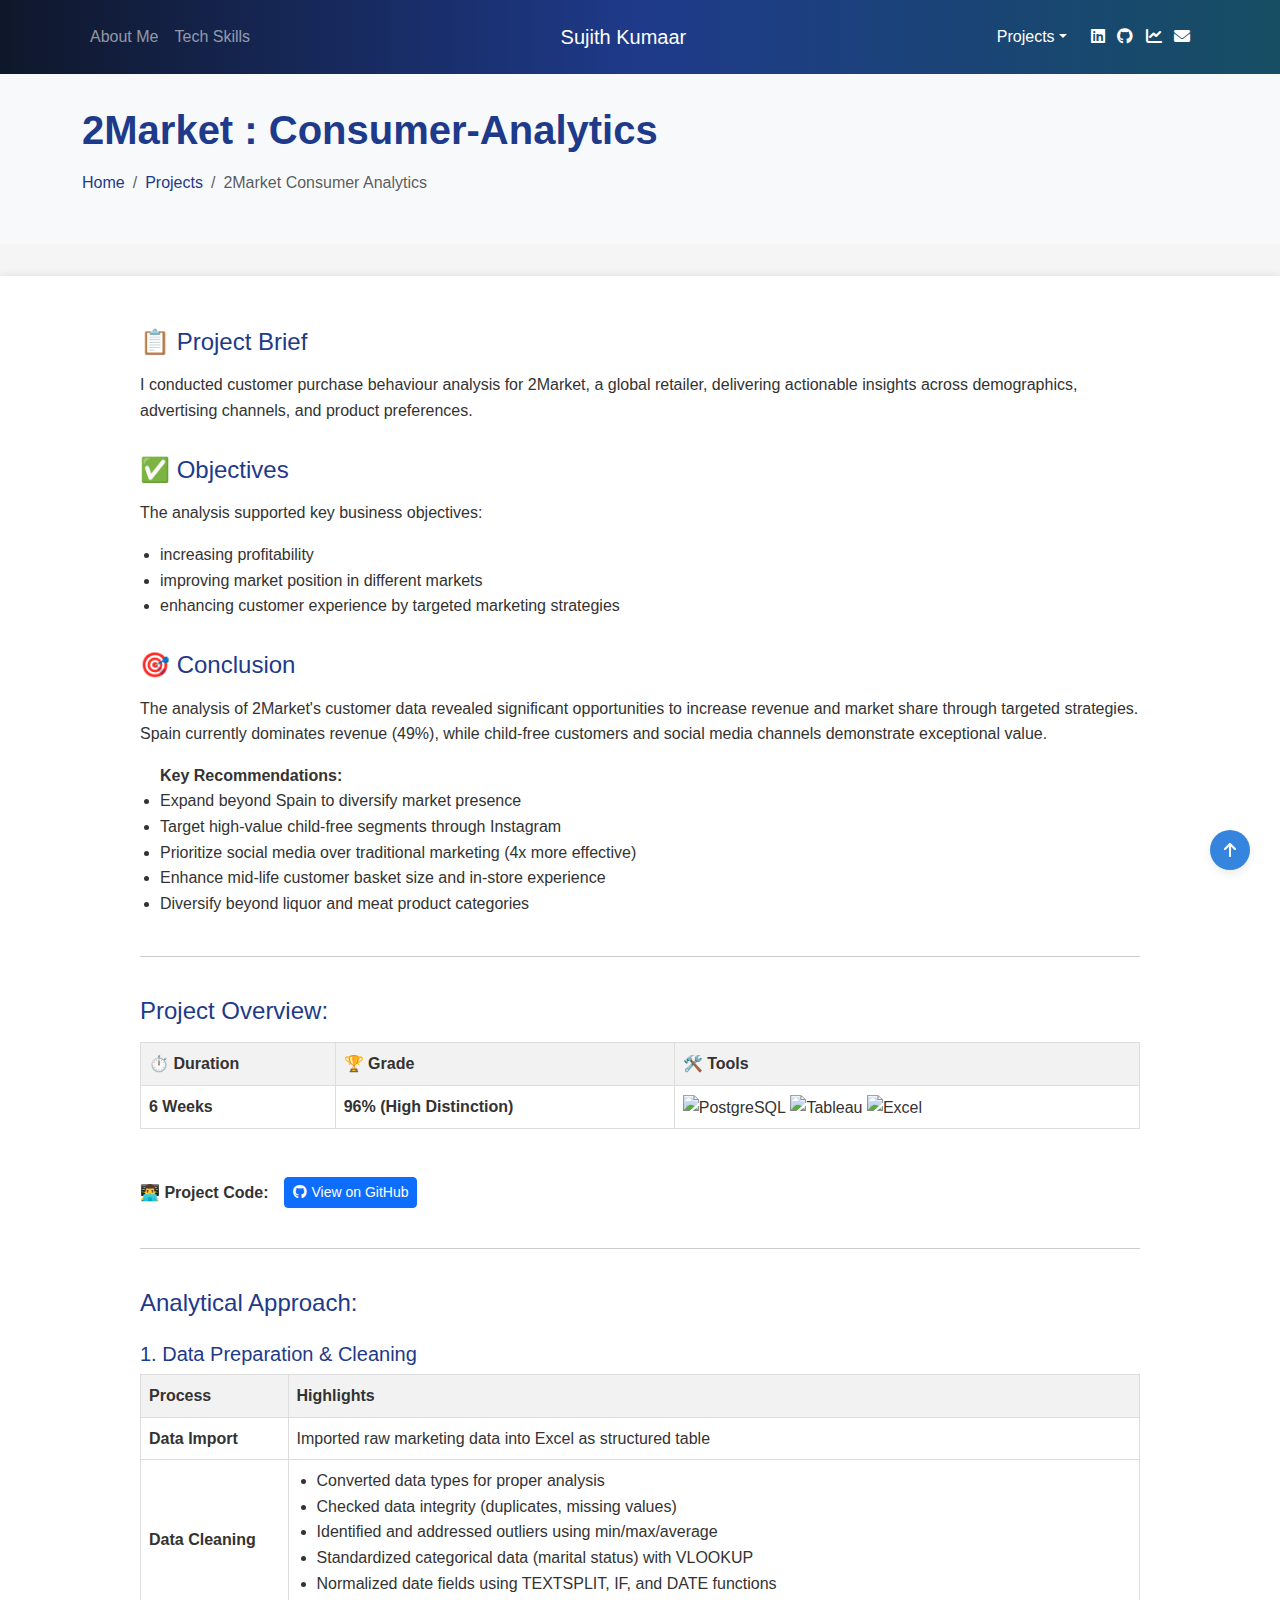
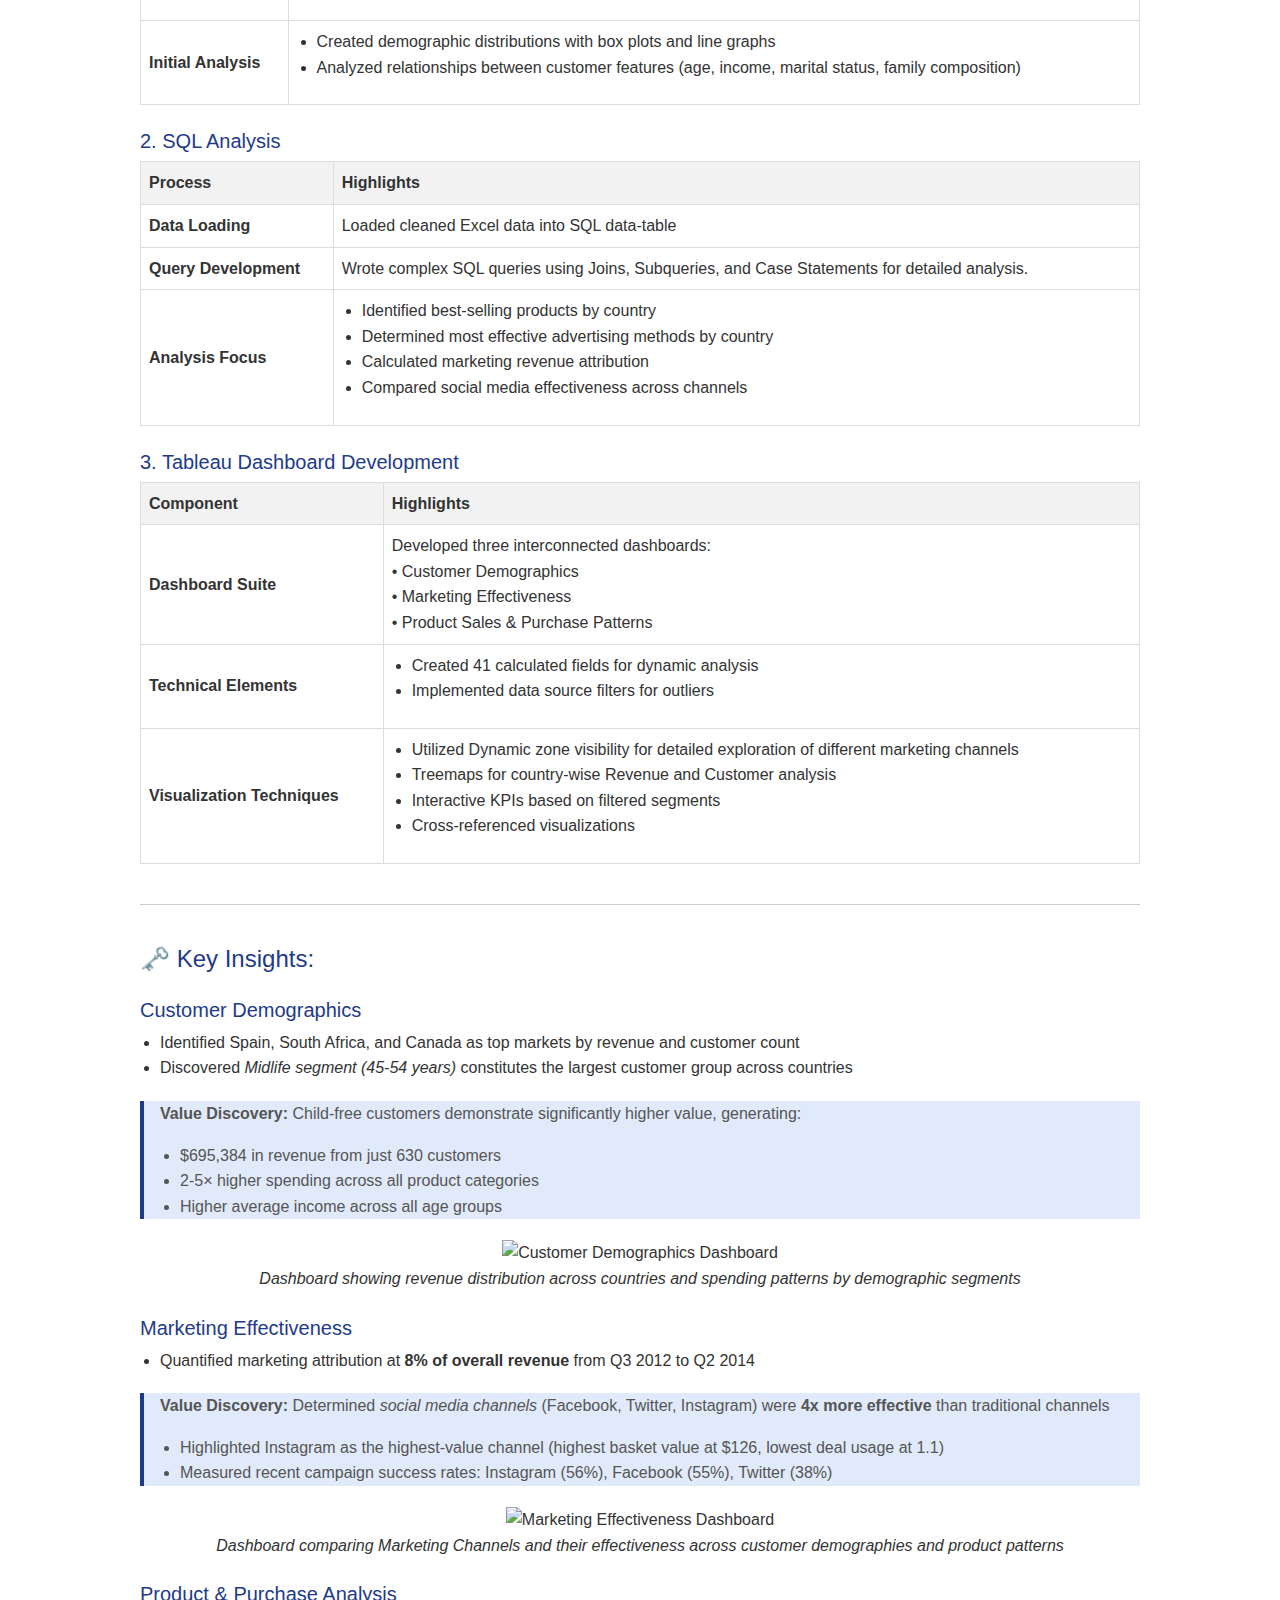
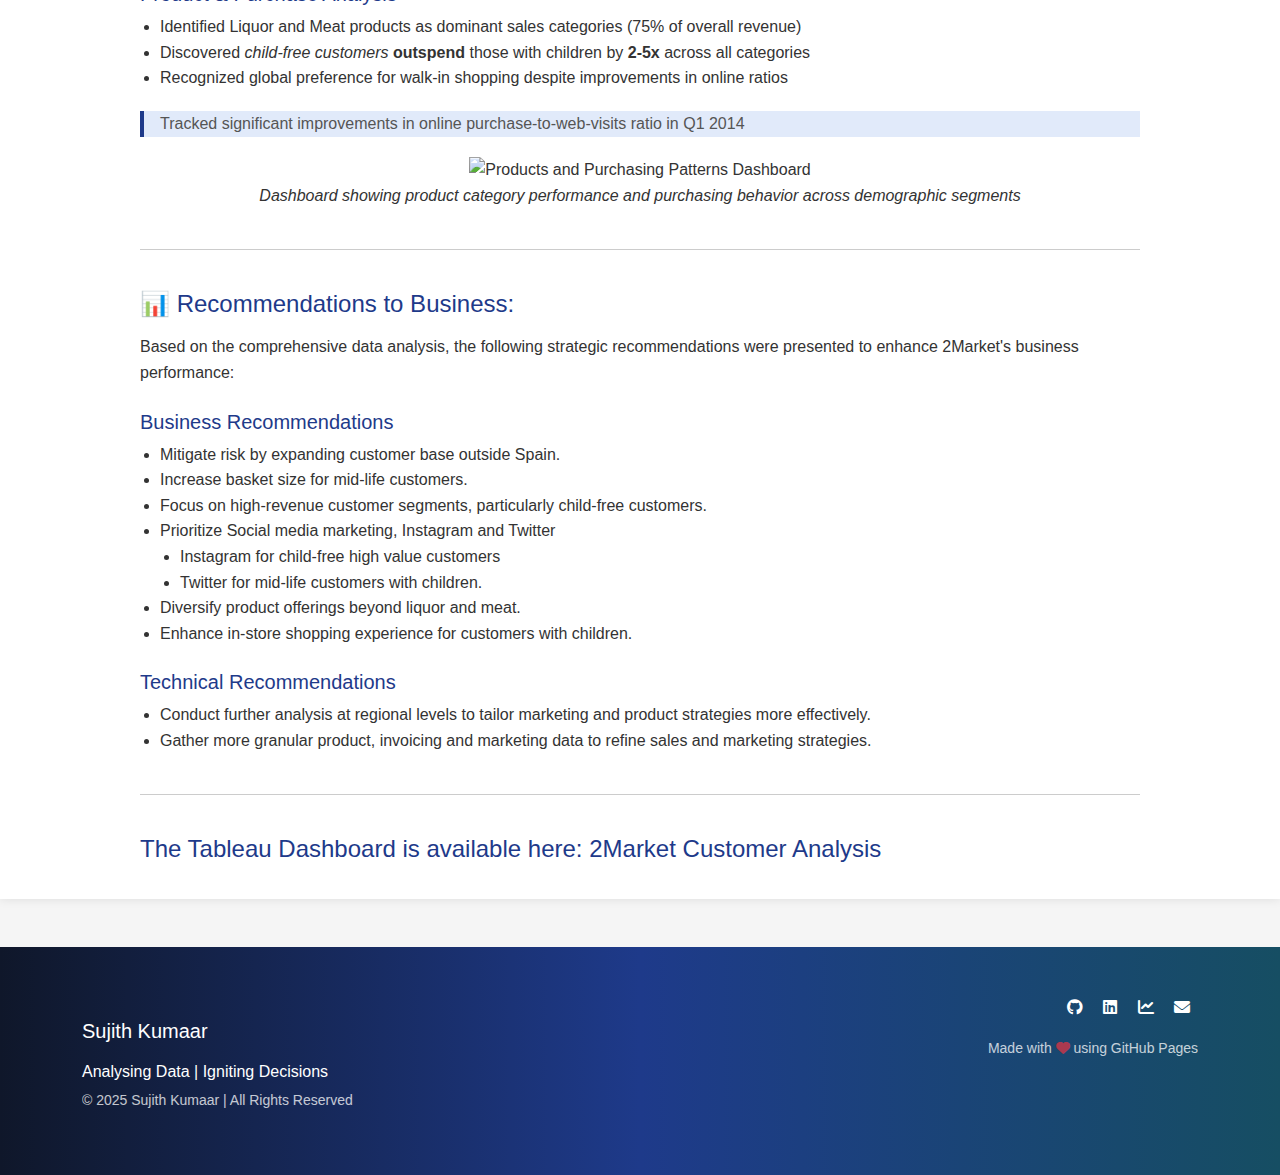
==== 2Market_project.html @ 32419f1b "Add files via upload" ====
<!DOCTYPE html>
<html lang="en">
<head>
  <meta charset="UTF-8">
  <meta name="viewport" content="width=device-width, initial-scale=1.0">
  <title>2Market Consumer Analytics</title>
  <!-- Bootstrap for responsive design -->
  <link href="https://cdn.jsdelivr.net/npm/bootstrap@5.3.0-alpha1/dist/css/bootstrap.min.css" rel="stylesheet">
  <!-- Font Awesome for icons -->
  <link rel="stylesheet" href="https://cdnjs.cloudflare.com/ajax/libs/font-awesome/6.0.0/css/all.min.css">
  <style>
    /* Core Styling Variables */
    :root {
      --primary-gradient: linear-gradient(to right, #0f172a, #1e3a8a, #164e63);
      --highlight-blue: #1e3a8a;
      --light-gray: #f8f9fa;
      --divider-color: #e9ecef;
    }
    
    /* General Styles */
    body {
      font-family: 'Segoe UI', Tahoma, Geneva, Verdana, sans-serif;
      line-height: 1.6;
      color: #333;
      background-color: #f5f5f5;
    }

    /* Navigation Styles */
    .navbar {
      background: var(--primary-gradient);
      padding: 1rem 0;
    }
    
    /* Back to Top Button */
    .back-to-top {
      position: fixed;
      border-radius: 50%;
      bottom: 30px;
      right: 30px;
      width: 40px;
      height: 40px;
      background-color: #0366d6;
      color: white;
      display: flex;
      align-items: center;
      justify-content: center;
      box-shadow: 0 4px 10px rgba(0,0,0,0.1);
      z-index: 99;
      opacity: 0.8;
      transition: opacity 0.3s;
    }
    
    .back-to-top:hover {
      opacity: 1;
      color: white;
    }
    
    /* Project Content Styles */
    .container-lg {
      max-width: 100%;
      margin: auto;
      background-color: #fff;
      padding: 20px;
      box-shadow: 0 0 10px rgba(0, 0, 0, 0.1);
    }
    
    h1, h2, h3, h4, h5, h6 {
      color: var(--highlight-blue);
    }

    h3, h4 {
      margin-top: 2rem;  /* Adds space above headings */
      margin-bottom: 1rem;  /* Adds space below headings */
    }

    h5 {
      margin-top: 1.5rem;  /* Slightly less space for subheadings */
    }

    hr {
      margin: 2.5rem 0;  /* Increased vertical margin around horizontal rules */
    }
    
    table {
      width: 100%;
      border-collapse: collapse;
      margin-bottom: 20px;
    }
    
    th, td {
      border: 1px solid #ddd;
      padding: 8px;
      text-align: left;
    }
    
    th {
      background-color: #f2f2f2;
    }
    
    img {
      max-width: 75%;
      height: auto;
    }
    
    ul {
      list-style-type: disc;
      padding-left: 20px;
    }
    
    blockquote {
      border-left: 4px solid var(--highlight-blue);
      padding-left: 16px;
      color: #555;
      background-color: #e1eafa;
      margin: 20px 0;
    }
    
    a {
      color: var(--highlight-blue);
      text-decoration: none;
    }
    
    a:hover {
      text-decoration: underline;
    }
    
    .section-peek-line {
      width: 50px;
      height: 4px;
      background: var(--primary-gradient);
      margin: 0 auto;
      border-radius: 2px;
    }
    
    .section-title {
      position: relative;
      display: inline-block;
      margin-bottom: 2.5rem;
      font-weight: 600;
    }

    .section-title::after {
      content: '';
      position: absolute;
      left: 0;
      bottom: -10px;
      width: 60px;
      height: 3px;
      background: var(--primary-gradient);
    }
    
    /* Project-specific styles */
    .project-header {
      background-color: var(--light-gray);
      padding: 2rem 0;
      margin-bottom: 2rem;
    }
    
    .project-title {
      font-size: 2.5rem;
      font-weight: bold;
      margin-bottom: 1rem;
    }
    .project-content {
      max-width: 1000px;
      margin: 0 auto;
    }    
      /* Footer Styles */
      .footer {
      background: var(--primary-gradient);
      color: white;
      padding: 3rem 0;
    }

    .footer h5, .footer p {
      color: white !important;
    }

  </style>
</head>

<body>
  <!-- Navigation from Homepage -->
  <header class="sticky-top">
    <nav class="navbar navbar-expand-lg navbar-dark">
      <div class="container">
        <!-- Mobile Toggle Button -->
        <button class="navbar-toggler order-0" type="button" data-bs-toggle="collapse" data-bs-target="#navbarNav">
          <span class="navbar-toggler-icon"></span>
        </button>
        
        <!-- Navigation Links (left side) -->
        <div class="collapse navbar-collapse order-1 order-lg-0" id="navbarNav">
          <ul class="navbar-nav me-auto">
            <li class="nav-item">
              <a class="nav-link" href="homepage.html#about">About Me</a>
            </li>
            <li class="nav-item">
              <a class="nav-link" href="homepage.html#skills">Tech Skills</a>
            </li>
          </ul>
        </div>
        
        <!-- Centered Brand/Logo -->
        <a class="navbar-brand mx-auto order-0 order-lg-1" href="homepage.html">Sujith Kumaar</a>
        
        <!-- Navigation Links (right side) -->
        <div class="collapse navbar-collapse order-2" id="navbarNav2">
          <ul class="navbar-nav ms-auto">
            <li class="nav-item dropdown">
              <a class="nav-link dropdown-toggle active" href="homepage.html#projects" id="projectsDropdown" role="button" data-bs-toggle="dropdown" aria-expanded="false">Projects</a>
              <ul class="dropdown-menu" aria-labelledby="projectsDropdown">
                <li><a class="dropdown-item" href="homepage.html#projects">All Projects</a></li>
                <li><hr class="dropdown-divider"></li>
                <li><a class="dropdown-item" href="turtle_games_project.html">Turtle Games</a></li>
                <li><a class="dropdown-item" href="nhs_project.html">NHS UK</a></li>
                <li><a class="dropdown-item active" href="2Market_project.html">2Market</a></li>
                <!--<li><a class="dropdown-item" href="vantage_project.html">Vantage Data</a></li>-->
              </ul>
            </li>
          </ul>
          <div class="ms-3 d-none d-lg-block">
            <a href="https://linkedin.com/in/sujith-kumaar-kc" class="text-white me-2" target="_blank"><i class="fab fa-linkedin"></i></a>
            <a href="https://github.com/Sujith-DA279" class="text-white me-2" target="_blank"><i class="fab fa-github"></i></a>
            <a href="https://public.tableau.com/app/profile/sujith.kumaar.k.c" class="text-white me-2" target="_blank"><i class="fas fa-chart-line"></i></a>
            <a href="mailto:sujithkumaar.kc@gmail.com" class="text-white me-2"><i class="fas fa-envelope"></i></a>
          </div>
        </div>
      </div>
    </nav>
  </header>

  <!-- Project Content Section -->
  <div class="project-header">
    <div class="container">
      <h1 class="project-title">2Market : Consumer-Analytics</h1>
      <nav aria-label="breadcrumb">
        <ol class="breadcrumb">
          <li class="breadcrumb-item"><a href="homepage.html">Home</a></li>
          <li class="breadcrumb-item"><a href="homepage.html#projects">Projects</a></li>
          <li class="breadcrumb-item active" aria-current="page">2Market Consumer Analytics</li>
        </ol>
      </nav>
    </div>
  </div>

  <div class="container-lg p-responsive mt-2 mb-5">
    <div class="project-content">
     <article class="markdown-body">
      <h4>📋 Project Brief</h4>
      <p>
        I conducted customer purchase behaviour analysis for 2Market, a global retailer, delivering actionable insights across demographics, advertising channels, and product preferences.
      </p>

      <h4>✅ Objectives</h4>
      <p>
        The analysis supported key business objectives:
      </p>
      <ul>
        <li>increasing profitability</li>
        <li>improving market position in different markets</li>
        <li>enhancing customer experience by targeted marketing strategies</li>
      </ul>


      <h4>🎯 Conclusion </h4>
      <p>
        The analysis of 2Market's customer data revealed significant opportunities to increase revenue and market share through targeted strategies. Spain currently dominates revenue (49%), while child-free customers and social media channels demonstrate exceptional value. 
      </p>
      <ul>
      <b>Key Recommendations:</b>
        <li>Expand beyond Spain to diversify market presence</li>
        <li>Target high-value child-free segments through Instagram</li>
        <li>Prioritize social media over traditional marketing (4x more effective)</li>
        <li>Enhance mid-life customer basket size and in-store experience</li>
        <li>Diversify beyond liquor and meat product categories</li>
     </ul>
      <hr>

      <h4>Project Overview:</h4>
      <div>
        <table>
          <tr>
            <th>⏱️ Duration</th>
            <th>🏆 Grade</th>
            <th>🛠️ Tools</th>
          </tr>
          <tr>
            <td><b>6 Weeks</b></td>
            <td><b>96% (High Distinction)</b></td>
            <td>
              <img src="https://img.shields.io/badge/PostgreSQL-316192?style=for-the-badge&logo=postgresql&logoColor=white" alt="PostgreSQL">
              <img src="https://img.shields.io/badge/Tableau-E97627?style=for-the-badge&logo=tableau&logoColor=white" alt="Tableau">
              <img src="https://img.shields.io/badge/Excel-217346?style=for-the-badge&logo=microsoft-excel&logoColor=white" alt="Excel">
            </td>
          </tr>
        </table>
      
        <div class="mt-5 d-flex align-items-center">
          <span class="me-3"><b>👨‍💻 Project Code:</b></span>
          <a href="https://github.com/Sujith-DA279/2Market_ConsumerAnalytics" target="_blank" class="btn btn-sm btn-primary">
            <i class="fab fa-github me-1"></i>View on GitHub
          </a>
        </div>

      </div>

      <hr>

      <h4>Analytical Approach:</h4>
      <h5>1. Data Preparation & Cleaning</h5>
      <table>
        <tr>
          <th>Process</th>
          <th>Highlights</th>
        </tr>
        <tr>
          <td><b>Data Import</b></td>
          <td>Imported raw marketing data into Excel as structured table</td>
        </tr>
        <tr>
          <td><b>Data Cleaning</b></td>
          <td>
            <ul>
              <li>Converted data types for proper analysis</li>
              <li>Checked data integrity (duplicates, missing values)</li>
              <li>Identified and addressed outliers using min/max/average</li>
              <li>Standardized categorical data (marital status) with VLOOKUP</li>
              <li>Normalized date fields using TEXTSPLIT, IF, and DATE functions</li>
            </ul>
          </td>
        </tr>
        <tr>
          <td><b>Initial Analysis</b></td>
          <td>
            <ul>
              <li>Created demographic distributions with box plots and line graphs</li>
              <li>Analyzed relationships between customer features (age, income, marital status, family composition)</li>
            </ul>
          </td>
        </tr>
      </table>

      <h5>2. SQL Analysis</h5>
      <table>
        <tr>
          <th>Process</th>
          <th>Highlights</th>
        </tr>
        <tr>
          <td><b>Data Loading</b></td>
          <td>Loaded cleaned Excel data into SQL data-table</td>
        </tr>
        <tr>
          <td><b>Query Development</b></td>
          <td>Wrote complex SQL queries using Joins, Subqueries, and Case Statements for detailed analysis.</td>
        </tr>
        <tr>
          <td><b>Analysis Focus</b></td>
          <td>
            <ul>
              <li>Identified best-selling products by country</li>
              <li>Determined most effective advertising methods by country</li>
              <li>Calculated marketing revenue attribution</li>
              <li>Compared social media effectiveness across channels</li>
            </ul>
          </td>
        </tr>
      </table>

      <h5>3. Tableau Dashboard Development</h5>
      <table>
        <tr>
          <th>Component</th>
          <th>Highlights</th>
        </tr>
        <tr>
          <td><b>Dashboard Suite</b></td>
          <td>Developed three interconnected dashboards:<br>• Customer Demographics<br>• Marketing Effectiveness<br>• Product Sales & Purchase Patterns</td>
        </tr>
        <tr>
          <td><b>Technical Elements</b></td>
          <td>
            <ul>
              <li>Created 41 calculated fields for dynamic analysis</li>
              <li>Implemented data source filters for outliers</li>
            </ul>
          </td>
        </tr>
        <tr>
          <td><b>Visualization Techniques</b></td>
          <td>
            <ul>
              <li>Utilized Dynamic zone visibility for detailed exploration of different marketing channels</li>
              <li>Treemaps for country-wise Revenue and Customer analysis</li>
              <li>Interactive KPIs based on filtered segments</li>
              <li>Cross-referenced visualizations</li>
            </ul>
          </td>
        </tr>
      </table>

      <hr>

      <h4>🗝️ Key Insights:</h4>
      <h5>Customer Demographics</h5>
      <ul>
        <li>Identified Spain, South Africa, and Canada as top markets by revenue and customer count</li>
        <li>Discovered <em>Midlife segment (45-54 years)</em> constitutes the largest customer group across countries</li>
      </ul>
      <blockquote>
        <p><b>Value Discovery:</b> Child-free customers demonstrate significantly higher value, generating:</p>
        <ul>
          <li>$695,384 in revenue from just 630 customers</li>
          <li>2-5× higher spending across all product categories</li>
          <li>Higher average income across all age groups</li>
        </ul>
      </blockquote>

      <div align="center">
        <img src="https://github.com/user-attachments/assets/a44af12e-fb0c-4ba5-aee3-1f61fd918eda" alt="Customer Demographics Dashboard">
        <p><em>Dashboard showing revenue distribution across countries and spending patterns by demographic segments</em></p>
      </div>

      <h5>Marketing Effectiveness</h5>
      <ul>
        <li>Quantified marketing attribution at <b>8% of overall revenue</b> from Q3 2012 to Q2 2014</li>
      </ul>
      <blockquote>
        <p><b>Value Discovery:</b> Determined <em>social media channels</em> (Facebook, Twitter, Instagram) were <b>4x more effective</b> than traditional channels</p>
        <ul>
          <li>Highlighted Instagram as the highest-value channel (highest basket value at $126, lowest deal usage at 1.1)</li>
          <li>Measured recent campaign success rates: Instagram (56%), Facebook (55%), Twitter (38%)</li>
        </ul>
      </blockquote>

      <div align="center">
        <img src="https://github.com/user-attachments/assets/21af8a48-6e92-48e4-9613-759339931a19" alt="Marketing Effectiveness Dashboard">
        <p><em>Dashboard comparing Marketing Channels and their effectiveness across customer demographies and product patterns</em></p>
      </div>

      <h5>Product & Purchase Analysis</h5>
      <ul>
        <li>Identified Liquor and Meat products as dominant sales categories (75% of overall revenue)</li>
        <li>Discovered <em>child-free customers</em> <b>outspend</b> those with children by <b>2-5x</b> across all categories</li>
        <li>Recognized global preference for walk-in shopping despite improvements in online ratios</li>
      </ul>
      <blockquote>
        <p>Tracked significant improvements in online purchase-to-web-visits ratio in Q1 2014</p>
      </blockquote>

      <div align="center">
        <img src="https://github.com/user-attachments/assets/74c0cd49-805e-46bb-815e-14336a1a2065" alt="Products and Purchasing Patterns Dashboard">
        <p><em>Dashboard showing product category performance and purchasing behavior across demographic segments</em></p>
      </div>

      <hr>

      <h4>📊 Recommendations to Business:</h4>
      <p>
        Based on the comprehensive data analysis, the following strategic recommendations were presented to enhance 2Market's business performance:
      </p>  
      <h5>Business Recommendations</h5>
      <ul>
        <li> Mitigate risk by expanding customer base outside Spain. </li>
        <li> Increase basket size for mid-life customers.</li>
        <li> Focus on high-revenue customer segments, particularly child-free customers.</li>
        <li> Prioritize Social media marketing, Instagram and Twitter
          <ul>
            <li> Instagram for child-free high value customers</li>
            <li> Twitter for mid-life customers with children.</li>
          </ul>
        </li>
        <li> Diversify product offerings beyond liquor and meat.</li>
        <li> Enhance in-store shopping experience for customers with children.</li>
      </ul>
      <h5>Technical Recommendations</h5>
      <ul>
        <li>Conduct further analysis at regional levels to tailor marketing and product strategies more effectively.</li>
        <li>Gather more granular product, invoicing and marketing data to refine sales and marketing strategies.</li>
      </ul>
      <hr>

      <h4>The Tableau Dashboard is available here: <a href="https://public.tableau.com/views/2Market_Analysis_SujithKumaarKC/MarketingEffectivenessDashboard?:language=en-US&:sid=&:re[...]">2Market Customer Analysis</a></h4>
      <div class='tableauPlaceholder' id='viz1741735184595' style='position: relative'><noscript><a href='#'><img alt=' ' src='https:&#47;&#47;public.tableau.com&#47;static&#47;images&#47;2M&#47;2Market_Analysis_SujithKumaarKC&#47;CustomerDemographics&#47;1_rss.png' style='border: none' /></a></noscript><object class='tableauViz'  style='display:none;'><param name='host_url' value='https%3A%2F%2Fpublic.tableau.com%2F' /> <param name='embed_code_version' value='3' /> <param name='site_root' value='' /><param name='name' value='2Market_Analysis_SujithKumaarKC&#47;CustomerDemographics' /><param name='tabs' value='yes' /><param name='toolbar' value='yes' /><param name='static_image' value='https:&#47;&#47;public.tableau.com&#47;static&#47;images&#47;2M&#47;2Market_Analysis_SujithKumaarKC&#47;CustomerDemographics&#47;1.png' /> <param name='animate_transition' value='yes' /><param name='display_static_image' value='yes' /><param name='display_spinner' value='yes' /><param name='display_overlay' value='yes' /><param name='display_count' value='yes' /><param name='language' value='en-US' /></object></div>
      <script type='text/javascript'>
        var divElement = document.getElementById('viz1741735184595');
        var vizElement = divElement.getElementsByTagName('object')[0];
        if ( divElement.offsetWidth > 800 ) { 
          vizElement.style.width='100%';
          vizElement.style.height=(divElement.offsetWidth*0.75)+'px';
        } else if ( divElement.offsetWidth > 500 ) { 
          vizElement.style.width='100%';
          vizElement.style.height=(divElement.offsetWidth*0.75)+'px';
        } else { 
          vizElement.style.width='100%';
          vizElement.style.height='3300px';
        }                     
        var scriptElement = document.createElement('script');                    
        scriptElement.src = 'https://public.tableau.com/javascripts/api/viz_v1.js';                    
        vizElement.parentNode.insertBefore(scriptElement, vizElement);
      </script>
     </article>
    </div>
  </div>

  <!-- Footer from Homepage -->
 <footer class="footer">
  <div class="container">
    <div class="row g-4">
      <div class="col-lg-6 text-center text-lg-start">
        <h5 class="mb-3">Sujith Kumaar</h5>
        <p class="mb-1">Analysing Data | Igniting Decisions</p>
        <p class="small opacity-75">© 2025 Sujith Kumaar | All Rights Reserved</p>
      </div>
      <div class="col-lg-6 text-center text-lg-end">
        <div class="mb-3">
          <a href="https://github.com/Sujith-DA279" class="text-white mx-2" target="_blank"><i class="fab fa-github"></i></a>
          <a href="https://linkedin.com/in/sujith-kumaar-kc" class="text-white mx-2" target="_blank"><i class="fab fa-linkedin"></i></a>
          <a href="https://public.tableau.com/app/profile/sujith.kumaar.k.c" class="text-white mx-2" target="_blank"><i class="fas fa-chart-line"></i></a>
          <a href="mailto:sujithkumaar.kc@gmail.com" class="text-white mx-2"><i class="fas fa-envelope"></i></a>
        </div>
        <p class="small opacity-75">Made with <i class="fas fa-heart text-danger"></i> using GitHub Pages</p>
        </div>
    </div>
  </div>
 </footer>

  <!-- Back to Top Button -->
  <a href="#" class="back-to-top">
    <i class="fas fa-arrow-up"></i>
  </a>

  <!-- Bootstrap JS -->
  <script src="https://cdn.jsdelivr.net/npm/bootstrap@5.3.0-alpha1/dist/js/bootstrap.bundle.min.js"></script>
</body>
</html>
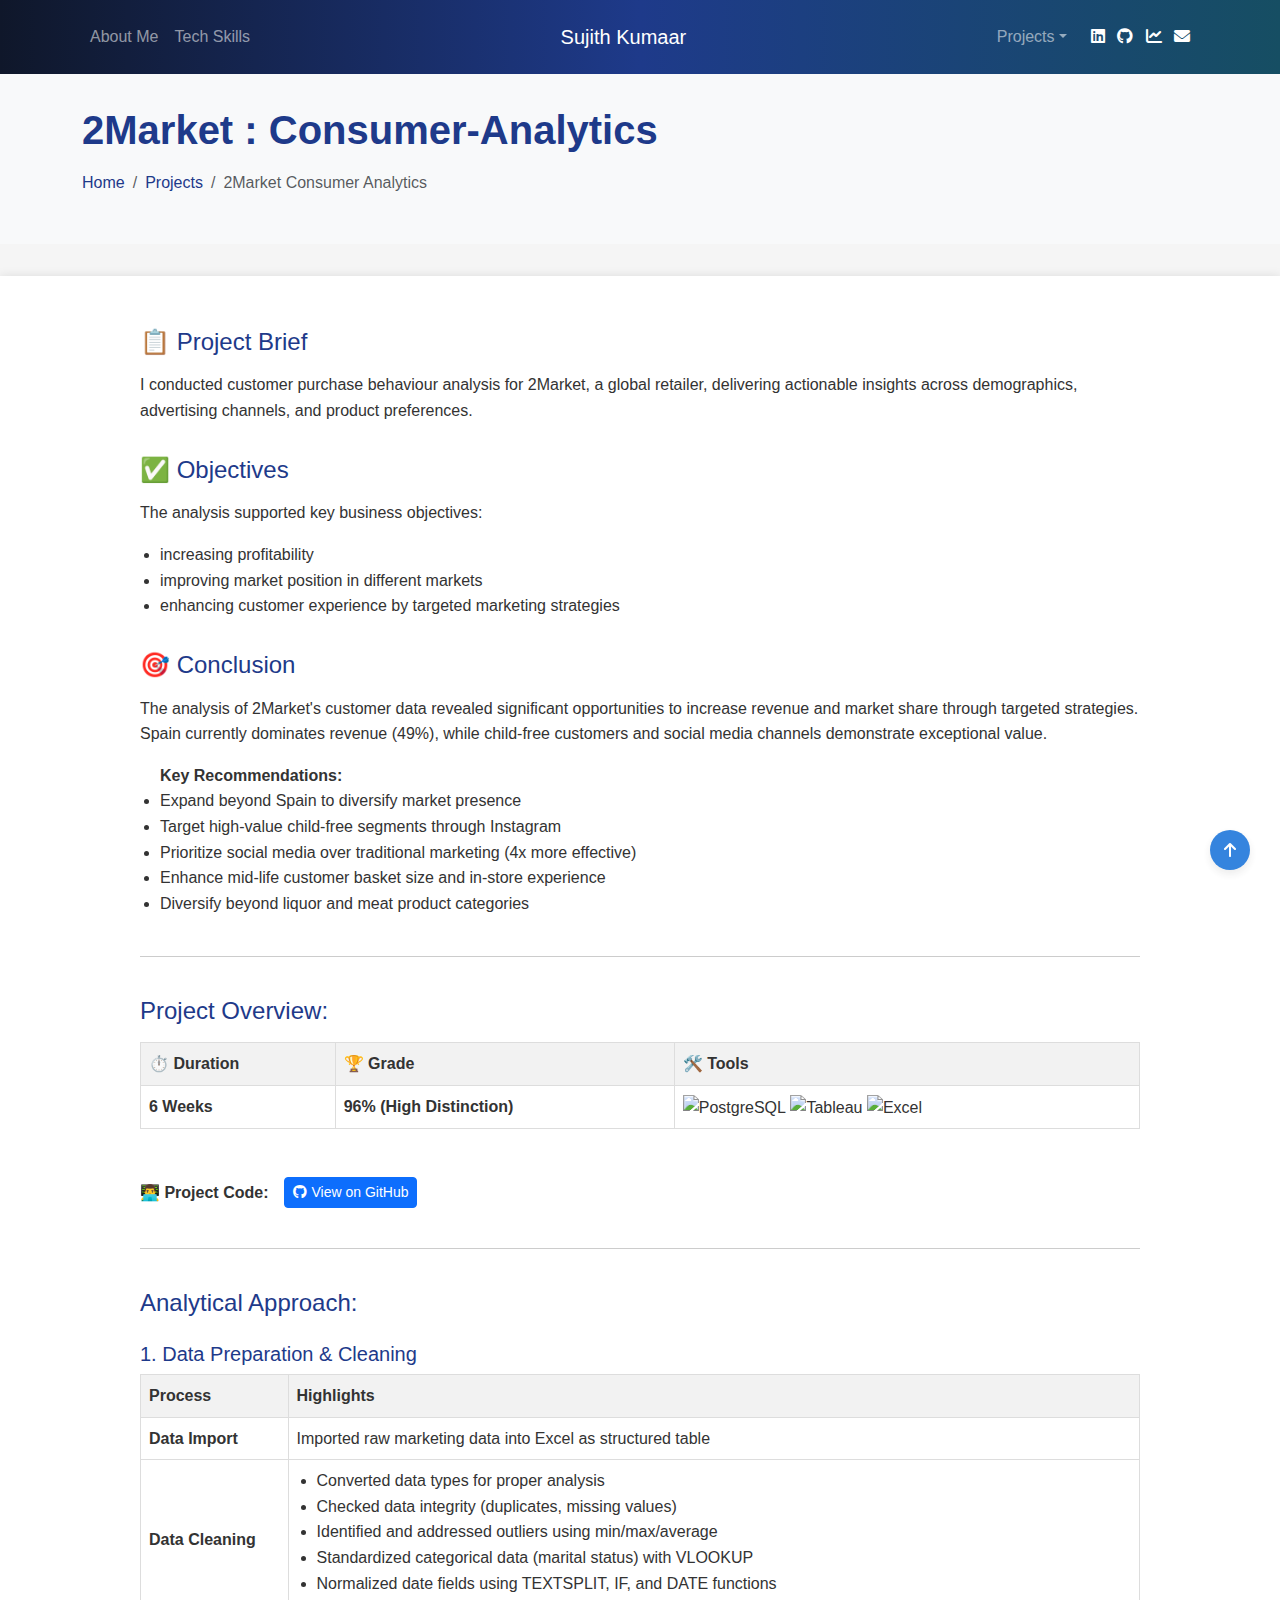
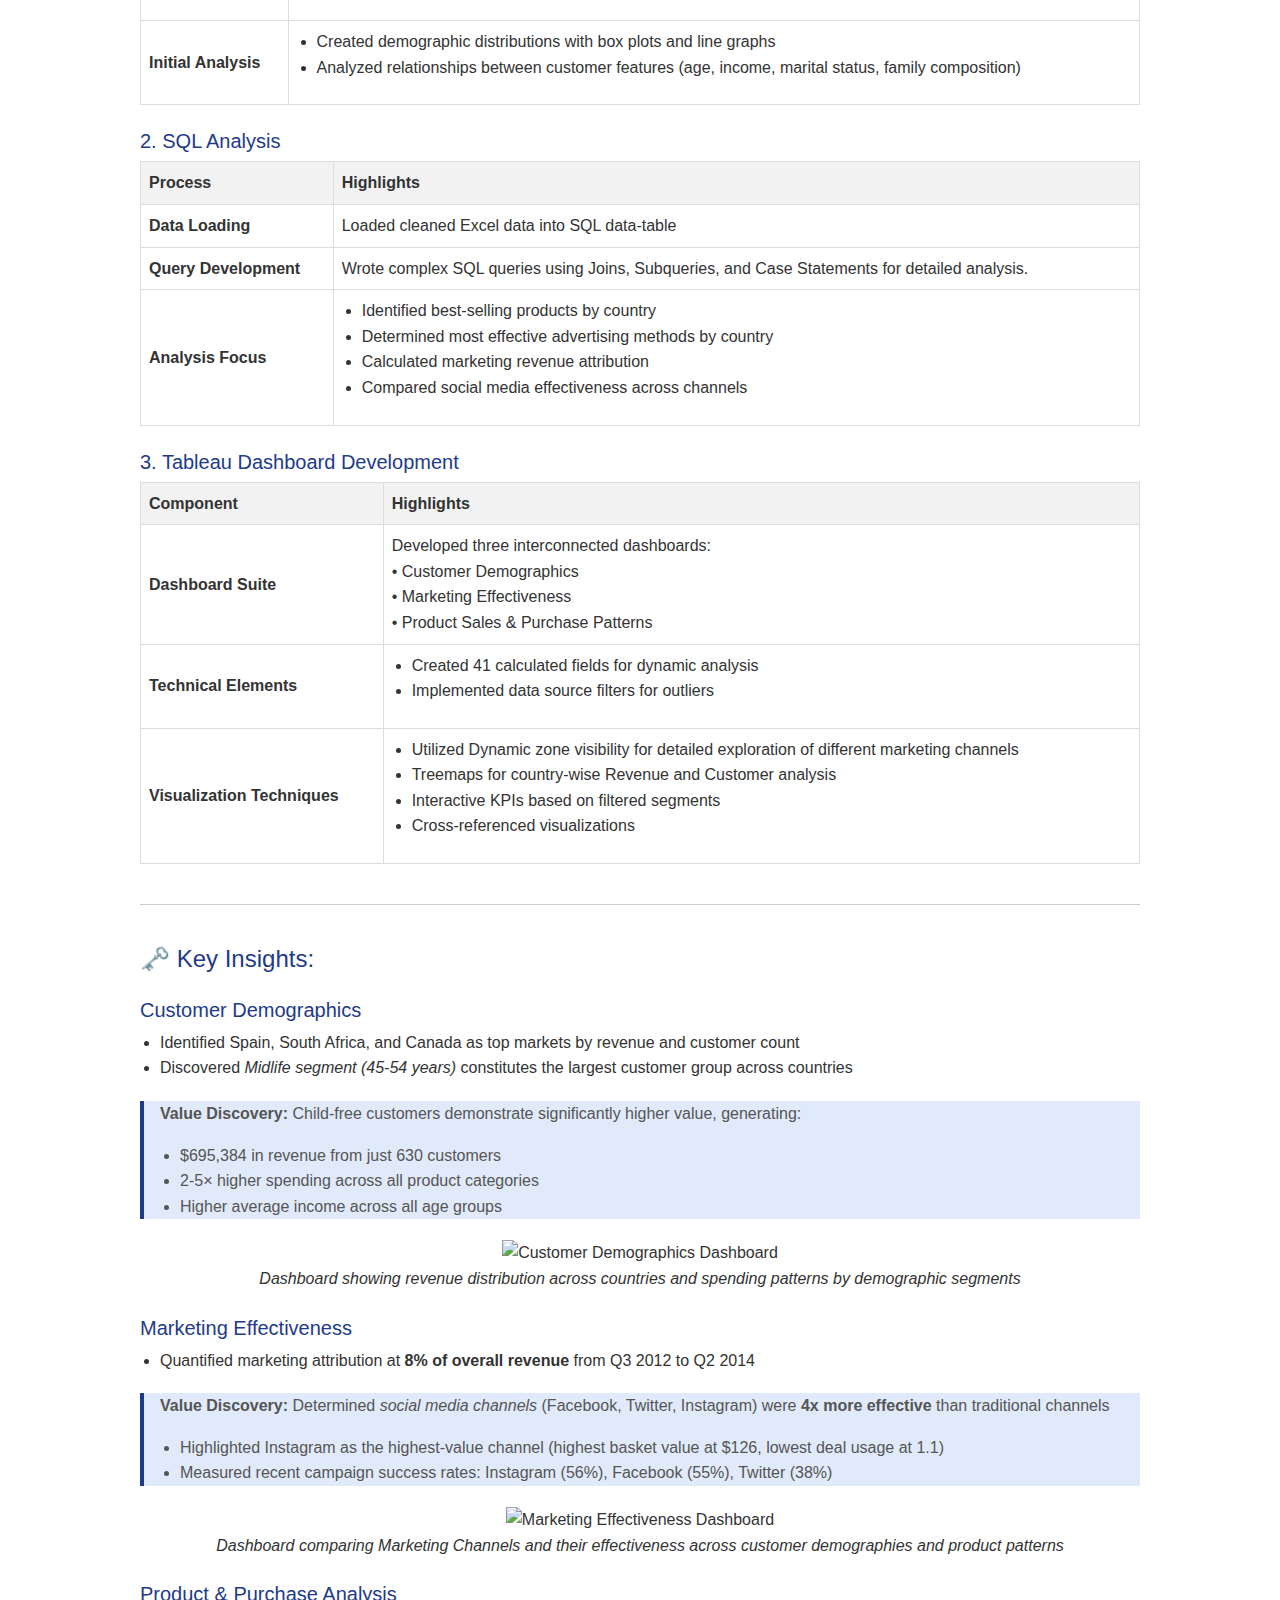
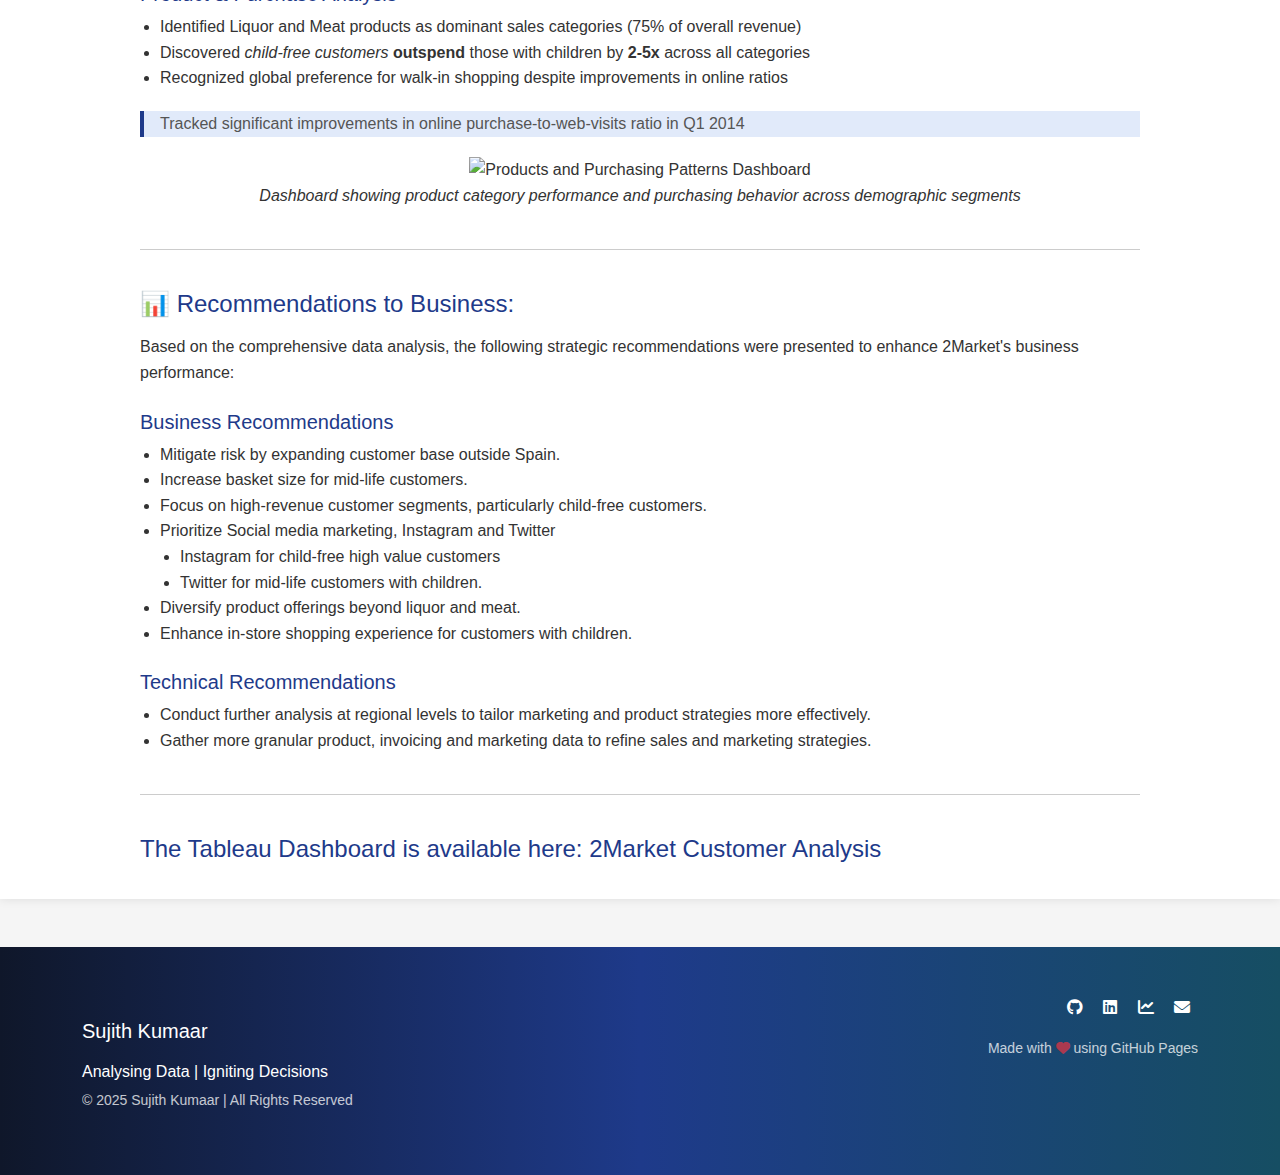
==== commit 6a49f650: "Update 2Market_project.html" ====
--- a/2Market_project.html
+++ b/2Market_project.html
@@ -181,54 +181,67 @@
 
 <body>
   <!-- Navigation from Homepage -->
-  <header class="sticky-top">
-    <nav class="navbar navbar-expand-lg navbar-dark">
-      <div class="container">
-        <!-- Mobile Toggle Button -->
-        <button class="navbar-toggler order-0" type="button" data-bs-toggle="collapse" data-bs-target="#navbarNav">
-          <span class="navbar-toggler-icon"></span>
-        </button>
-        
-        <!-- Navigation Links (left side) -->
-        <div class="collapse navbar-collapse order-1 order-lg-0" id="navbarNav">
-          <ul class="navbar-nav me-auto">
-            <li class="nav-item">
-              <a class="nav-link" href="homepage.html#about">About Me</a>
-            </li>
-            <li class="nav-item">
-              <a class="nav-link" href="homepage.html#skills">Tech Skills</a>
-            </li>
-          </ul>
-        </div>
-        
-        <!-- Centered Brand/Logo -->
-        <a class="navbar-brand mx-auto order-0 order-lg-1" href="homepage.html">Sujith Kumaar</a>
-        
-        <!-- Navigation Links (right side) -->
-        <div class="collapse navbar-collapse order-2" id="navbarNav2">
-          <ul class="navbar-nav ms-auto">
-            <li class="nav-item dropdown">
-              <a class="nav-link dropdown-toggle active" href="homepage.html#projects" id="projectsDropdown" role="button" data-bs-toggle="dropdown" aria-expanded="false">Projects</a>
-              <ul class="dropdown-menu" aria-labelledby="projectsDropdown">
-                <li><a class="dropdown-item" href="homepage.html#projects">All Projects</a></li>
-                <li><hr class="dropdown-divider"></li>
-                <li><a class="dropdown-item" href="turtle_games_project.html">Turtle Games</a></li>
-                <li><a class="dropdown-item" href="nhs_project.html">NHS UK</a></li>
-                <li><a class="dropdown-item active" href="2Market_project.html">2Market</a></li>
-                <!--<li><a class="dropdown-item" href="vantage_project.html">Vantage Data</a></li>-->
+    <header class="sticky-top">
+        <nav class="navbar navbar-expand-lg navbar-dark">
+          <div class="container">
+            <!-- Centered Brand/Logo for mobile -->
+            <a class="navbar-brand d-lg-none mx-auto" href="index.html">Sujith Kumaar</a>
+            
+            <!-- Mobile Toggle Button -->
+            <button class="navbar-toggler" type="button" data-bs-toggle="collapse" data-bs-target="#navbarContent">
+              <span class="navbar-toggler-icon"></span>
+            </button>
+            
+            <!-- All Navigation Links in a Single Collapsible Container -->
+            <div class="collapse navbar-collapse" id="navbarContent">
+              <!-- Left side links -->
+              <ul class="navbar-nav me-auto">
+                <li class="nav-item">
+                  <a class="nav-link" href="index.html#about">About Me</a>
+                </li>
+                <li class="nav-item">
+                  <a class="nav-link" href="index.html#skills">Tech Skills</a>
+                </li>
               </ul>
-            </li>
-          </ul>
-          <div class="ms-3 d-none d-lg-block">
-            <a href="https://linkedin.com/in/sujith-kumaar-kc" class="text-white me-2" target="_blank"><i class="fab fa-linkedin"></i></a>
-            <a href="https://github.com/Sujith-DA279" class="text-white me-2" target="_blank"><i class="fab fa-github"></i></a>
-            <a href="https://public.tableau.com/app/profile/sujith.kumaar.k.c" class="text-white me-2" target="_blank"><i class="fas fa-chart-line"></i></a>
-            <a href="mailto:sujithkumaar.kc@gmail.com" class="text-white me-2"><i class="fas fa-envelope"></i></a>
+              
+              <!-- Centered Brand/Logo for desktop -->
+              <a class="navbar-brand d-none d-lg-block mx-auto" href="index.html">Sujith Kumaar</a>
+              
+              <!-- Right side links -->
+              <ul class="navbar-nav ms-auto">
+                <li class="nav-item dropdown">
+                  <a class="nav-link dropdown-toggle" href="index.html#projects" id="projectsDropdown" role="button" data-bs-toggle="dropdown" aria-expanded="false">Projects</a>
+                  <ul class="dropdown-menu" aria-labelledby="projectsDropdown">
+                    <li><a class="dropdown-item" href="index.html#projects">All Projects</a></li>
+                    <li><hr class="dropdown-divider"></li>
+                    <li><a class="dropdown-item" href="turtle-games.html">Turtle Games</a></li>
+                    <li><a class="dropdown-item" href="nhs_project.html">NHS UK</a></li>
+                    <li><a class="dropdown-item" href="2Market_project.html">2Market</a></li>
+                    <li><a class="dropdown-item" href="vantage_project.html">Vantage Data</a></li>
+                  </ul>
+                </li>
+                <!-- Social icons for mobile -->
+                <li class="nav-item d-lg-none">
+                  <div class="d-flex mt-2">
+                    <a href="https://linkedin.com/in/sujith-kumaar-kc" class="text-white me-3" target="_blank"><i class="fab fa-linkedin"></i></a>
+                    <a href="https://github.com/Sujith-DA279" class="text-white me-3" target="_blank"><i class="fab fa-github"></i></a>
+                    <a href="https://public.tableau.com/app/profile/sujith.kumaar.k.c" class="text-white me-3" target="_blank"><i class="fas fa-chart-line"></i></a>
+                    <a href="mailto:sujithkumaar.kc@gmail.com" class="text-white me-3"><i class="fas fa-envelope"></i></a>
+                  </div>
+                </li>
+              </ul>
+              
+              <!-- Social icons for desktop -->
+              <div class="ms-3 d-none d-lg-block">
+                <a href="https://linkedin.com/in/sujith-kumaar-kc" class="text-white me-2" target="_blank"><i class="fab fa-linkedin"></i></a>
+                <a href="https://github.com/Sujith-DA279" class="text-white me-2" target="_blank"><i class="fab fa-github"></i></a>
+                <a href="https://public.tableau.com/app/profile/sujith.kumaar.k.c" class="text-white me-2" target="_blank"><i class="fas fa-chart-line"></i></a>
+                <a href="mailto:sujithkumaar.kc@gmail.com" class="text-white me-2"><i class="fas fa-envelope"></i></a>
+              </div>
+            </div>
           </div>
-        </div>
-      </div>
-    </nav>
-  </header>
+        </nav>
+    </header>
 
   <!-- Project Content Section -->
   <div class="project-header">
@@ -236,8 +249,8 @@
       <h1 class="project-title">2Market : Consumer-Analytics</h1>
       <nav aria-label="breadcrumb">
         <ol class="breadcrumb">
-          <li class="breadcrumb-item"><a href="homepage.html">Home</a></li>
-          <li class="breadcrumb-item"><a href="homepage.html#projects">Projects</a></li>
+          <li class="breadcrumb-item"><a href="index.html">Home</a></li>
+          <li class="breadcrumb-item"><a href="index.html#projects">Projects</a></li>
           <li class="breadcrumb-item active" aria-current="page">2Market Consumer Analytics</li>
         </ol>
       </nav>
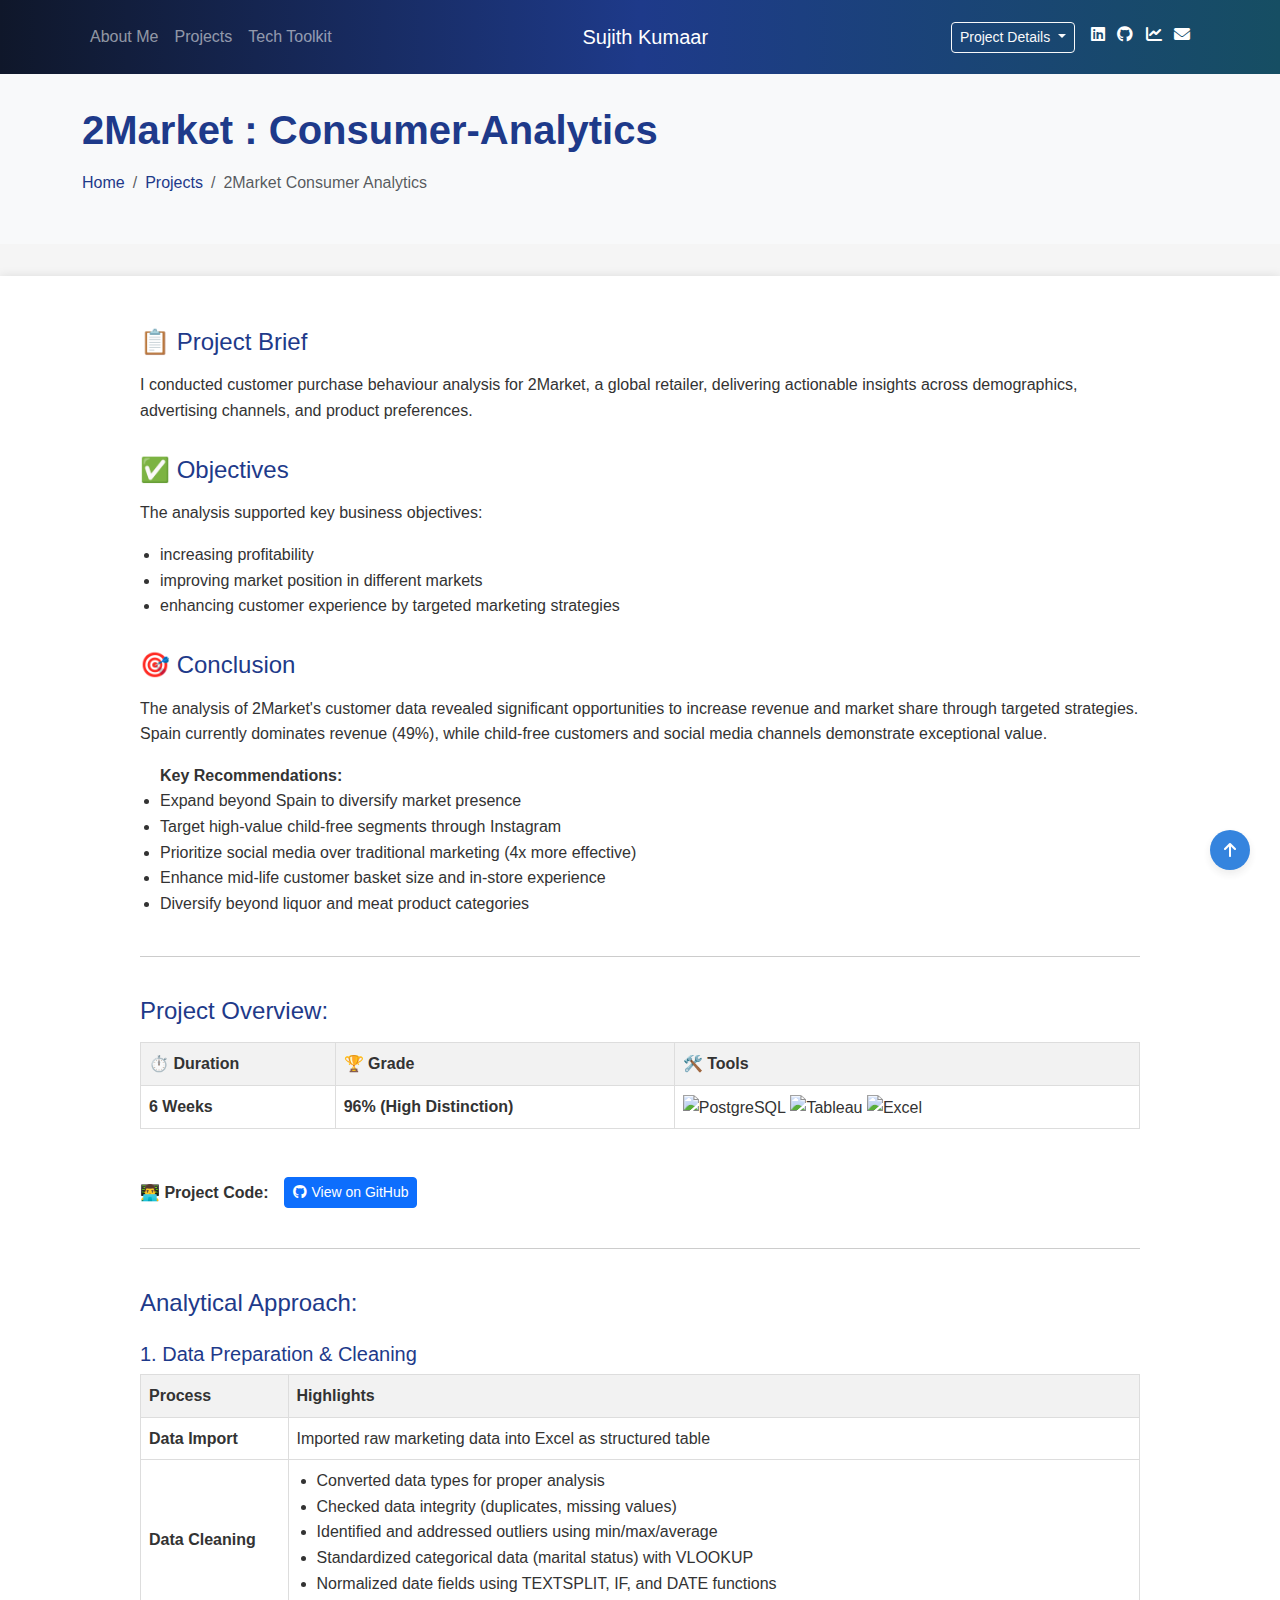
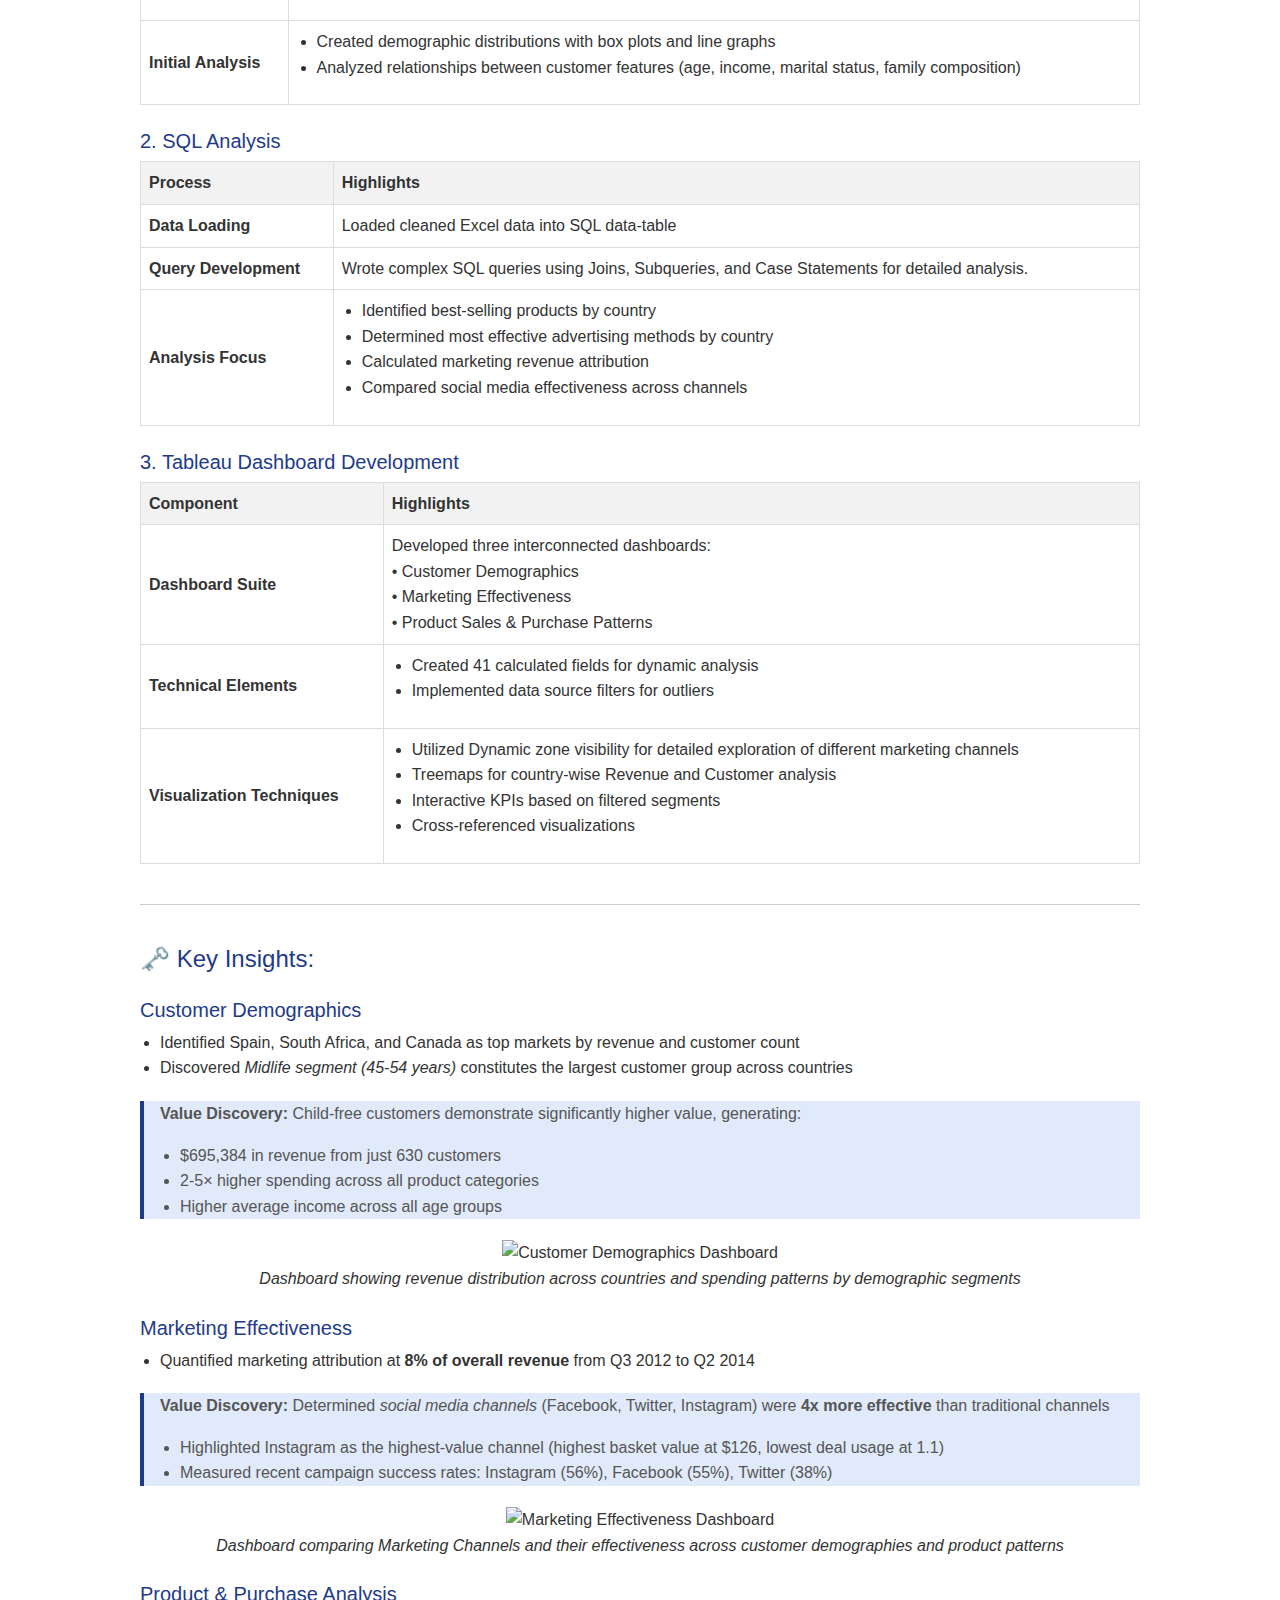
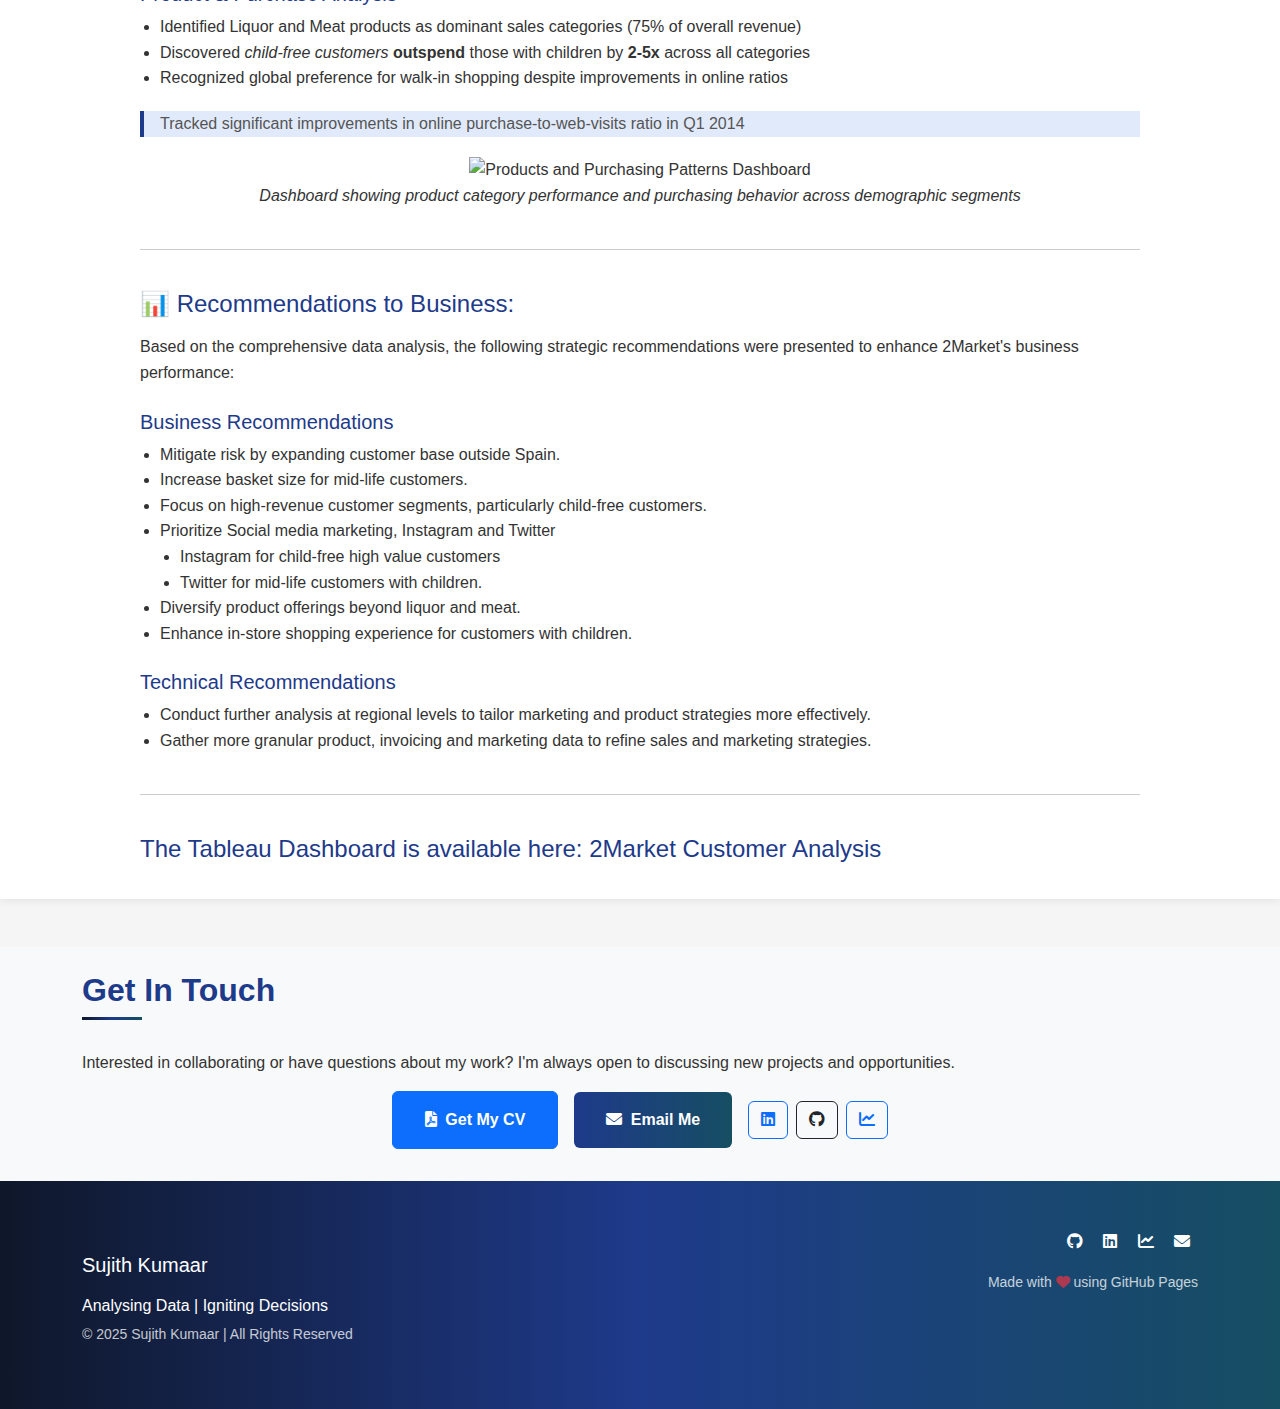
==== commit eae2072f: "Updates based on feedback - Index, navigation, xtra contact flow" ====
--- a/2Market_project.html
+++ b/2Market_project.html
@@ -176,72 +176,106 @@
       color: white !important;
     }
 
+    .custom-contact-btn {
+      color: white;
+      background: linear-gradient(to right, #1e3a8a, #164e63);
+      border: none;
+      transition: all 0.3s ease;
+      padding: 0.6rem 1.2rem;
+    }
+
+    .custom-contact-btn:hover {
+      color: white !important;
+      background: linear-gradient(to right, #25a244, #2dc653);
+      transform: translateY(-2px);
+      box-shadow: 0 4px 8px rgba(0,0,0,0.1);
+    }
+
+    /* Action Buttons */
+    .action-btn {
+      padding: 1rem 2rem;
+      font-weight: 750;
+      margin-right: 25px;
+      transition: all 0.3s ease;
+    }
+        
+    .action-btn:hover {
+      transform: translateY(-2px);
+      box-shadow: 0 4px 8px rgba(0,0,0,0.1);
+    }
   </style>
 </head>
 
 <body>
   <!-- Navigation from Homepage -->
-    <header class="sticky-top">
-        <nav class="navbar navbar-expand-lg navbar-dark">
-          <div class="container">
-            <!-- Centered Brand/Logo for mobile -->
-            <a class="navbar-brand d-lg-none mx-auto" href="index.html">Sujith Kumaar</a>
+  <header class="sticky-top">
+    <nav class="navbar navbar-expand-lg navbar-dark">
+      <div class="container">
+        <!-- Centered Brand/Logo for mobile -->
+        <a class="navbar-brand d-lg-none mx-auto" href="index.html">Sujith Kumaar</a>
+        
+        <!-- Mobile Toggle Button -->
+        <button class="navbar-toggler" type="button" data-bs-toggle="collapse" data-bs-target="#navbarContent">
+          <span class="navbar-toggler-icon"></span>
+        </button>
+        
+        <!-- All Navigation Links in a Single Collapsible Container -->
+        <div class="collapse navbar-collapse" id="navbarContent">
+          <!-- Left side links -->
+          <ul class="navbar-nav me-auto">
+            <li class="nav-item">
+              <a class="nav-link" href="index.html#about">About Me</a>
+            </li>
+            <li class="nav-item">
+              <a class="nav-link" href="index.html#projects">Projects</a>
+            </li>
+            <li class="nav-item">
+              <a class="nav-link" href="index.html#skills">Tech Toolkit</a>
+            </li>
+          </ul>
+          
+          <!-- Centered Brand/Logo for desktop -->
+          <a class="navbar-brand d-none d-lg-block mx-auto" href="index.html">Sujith Kumaar</a>
+          
+          <!-- Right side links -->
+          <ul class="navbar-nav ms-auto">
+            <!-- Project-specific quick links button -->
+            <li class="nav-item">
+              <div class="dropdown">
+                <button class="btn btn-outline-light btn-sm dropdown-toggle" type="button" id="projectsDropdown" data-bs-toggle="dropdown" aria-expanded="false">
+                  Project Details
+                </button>
+                <ul class="dropdown-menu dropdown-menu-end" aria-labelledby="projectsDropdown">
+                  <li><a class="dropdown-item" href="turtle_games_project.html">Turtle Games</a></li>
+                  <li><a class="dropdown-item" href="nhs_project.html">NHS UK</a></li>
+                  <li><a class="dropdown-item" href="2Market_project.html">2Market</a></li>
+                  <li><a class="dropdown-item" href="vantage_project.html">Vantage Data</a></li>
+                </ul>
+              </div>
+            </li>
             
-            <!-- Mobile Toggle Button -->
-            <button class="navbar-toggler" type="button" data-bs-toggle="collapse" data-bs-target="#navbarContent">
-              <span class="navbar-toggler-icon"></span>
-            </button>
+            <!-- Social icons -->
+            <li class="nav-item ms-3 d-none d-lg-block">
+              <a href="https://linkedin.com/in/sujith-kumaar-kc" class="text-white me-2" target="_blank"><i class="fab fa-linkedin"></i></a>
+              <a href="https://github.com/Sujith-DA279" class="text-white me-2" target="_blank"><i class="fab fa-github"></i></a>
+              <a href="https://public.tableau.com/app/profile/sujith.kumaar.k.c" class="text-white me-2" target="_blank"><i class="fas fa-chart-line"></i></a>
+              <a href="mailto:sujithkumaar.kc@gmail.com" class="text-white me-2"><i class="fas fa-envelope"></i></a>
+            </li>
             
-            <!-- All Navigation Links in a Single Collapsible Container -->
-            <div class="collapse navbar-collapse" id="navbarContent">
-              <!-- Left side links -->
-              <ul class="navbar-nav me-auto">
-                <li class="nav-item">
-                  <a class="nav-link" href="index.html#about">About Me</a>
-                </li>
-                <li class="nav-item">
-                  <a class="nav-link" href="index.html#skills">Tech Skills</a>
-                </li>
-              </ul>
-              
-              <!-- Centered Brand/Logo for desktop -->
-              <a class="navbar-brand d-none d-lg-block mx-auto" href="index.html">Sujith Kumaar</a>
-              
-              <!-- Right side links -->
-              <ul class="navbar-nav ms-auto">
-                <li class="nav-item dropdown">
-                  <a class="nav-link dropdown-toggle" href="index.html#projects" id="projectsDropdown" role="button" data-bs-toggle="dropdown" aria-expanded="false">Projects</a>
-                  <ul class="dropdown-menu" aria-labelledby="projectsDropdown">
-                    <li><a class="dropdown-item" href="index.html#projects">All Projects</a></li>
-                    <li><hr class="dropdown-divider"></li>
-                    <li><a class="dropdown-item" href="turtle-games.html">Turtle Games</a></li>
-                    <li><a class="dropdown-item" href="nhs_project.html">NHS UK</a></li>
-                    <li><a class="dropdown-item" href="2Market_project.html">2Market</a></li>
-                    <li><a class="dropdown-item" href="vantage_project.html">Vantage Data</a></li>
-                  </ul>
-                </li>
-                <!-- Social icons for mobile -->
-                <li class="nav-item d-lg-none">
-                  <div class="d-flex mt-2">
-                    <a href="https://linkedin.com/in/sujith-kumaar-kc" class="text-white me-3" target="_blank"><i class="fab fa-linkedin"></i></a>
-                    <a href="https://github.com/Sujith-DA279" class="text-white me-3" target="_blank"><i class="fab fa-github"></i></a>
-                    <a href="https://public.tableau.com/app/profile/sujith.kumaar.k.c" class="text-white me-3" target="_blank"><i class="fas fa-chart-line"></i></a>
-                    <a href="mailto:sujithkumaar.kc@gmail.com" class="text-white me-3"><i class="fas fa-envelope"></i></a>
-                  </div>
-                </li>
-              </ul>
-              
-              <!-- Social icons for desktop -->
-              <div class="ms-3 d-none d-lg-block">
-                <a href="https://linkedin.com/in/sujith-kumaar-kc" class="text-white me-2" target="_blank"><i class="fab fa-linkedin"></i></a>
-                <a href="https://github.com/Sujith-DA279" class="text-white me-2" target="_blank"><i class="fab fa-github"></i></a>
-                <a href="https://public.tableau.com/app/profile/sujith.kumaar.k.c" class="text-white me-2" target="_blank"><i class="fas fa-chart-line"></i></a>
-                <a href="mailto:sujithkumaar.kc@gmail.com" class="text-white me-2"><i class="fas fa-envelope"></i></a>
+            <!-- Social icons for mobile -->
+            <li class="nav-item d-lg-none">
+              <div class="d-flex mt-2">
+                <a href="https://linkedin.com/in/sujith-kumaar-kc" class="text-white me-3" target="_blank"><i class="fab fa-linkedin"></i></a>
+                <a href="https://github.com/Sujith-DA279" class="text-white me-3" target="_blank"><i class="fab fa-github"></i></a>
+                <a href="https://public.tableau.com/app/profile/sujith.kumaar.k.c" class="text-white me-3" target="_blank"><i class="fas fa-chart-line"></i></a>
+                <a href="mailto:sujithkumaar.kc@gmail.com" class="text-white me-3"><i class="fas fa-envelope"></i></a>
               </div>
-            </div>
-          </div>
-        </nav>
-    </header>
+            </li>
+          </ul>
+        </div>
+      </div>
+    </nav>
+  </header>
 
   <!-- Project Content Section -->
   <div class="project-header">
@@ -517,6 +551,38 @@
     </div>
   </div>
 
+  <!-- Contact Section -->
+ <section id="contact" class="py-4 bg-light">
+  <div class="container">
+      <h2 class="section-title">Get In Touch</h2>
+      
+      <!-- Single line text -->
+      <p class="mb-3">Interested in collaborating or have questions about my work? I'm always open to discussing new projects and opportunities.</p>
+      
+      <!-- Buttons and social icons row -->
+      <div class="d-flex flex-wrap justify-content-center align-items-center gap-2">
+          <!-- Action buttons -->
+          <a href="assets/docs/Sujith_Kumaar_CV.pdf" class="btn btn-primary me-2 mb-2 action-btn" target="_blank">
+              <i class="fas fa-file-pdf me-1"></i> Get My CV
+          </a>
+          <a href="mailto:sujithkumaar.kc@gmail.com" class="btn custom-contact-btn me-2 mb-2 action-btn">
+              <i class="fas fa-envelope me-1"></i> Email Me
+          </a>
+          
+          <!-- Social icons styled as buttons -->
+          <a href="https://linkedin.com/in/sujith-kumaar-kc" class="btn btn-outline-primary social-btn mb-2" target="_blank">
+              <i class="fab fa-linkedin"></i>
+          </a>
+          <a href="https://github.com/Sujith-DA279" class="btn btn-outline-dark social-btn mb-2" target="_blank">
+              <i class="fab fa-github"></i>
+          </a>
+          <a href="https://public.tableau.com/app/profile/sujith.kumaar.k.c" class="btn btn-outline-primary social-btn mb-2" target="_blank">
+              <i class="fas fa-chart-line"></i>
+          </a>
+      </div>
+  </div>
+ </section>
+
   <!-- Footer from Homepage -->
  <footer class="footer">
   <div class="container">
